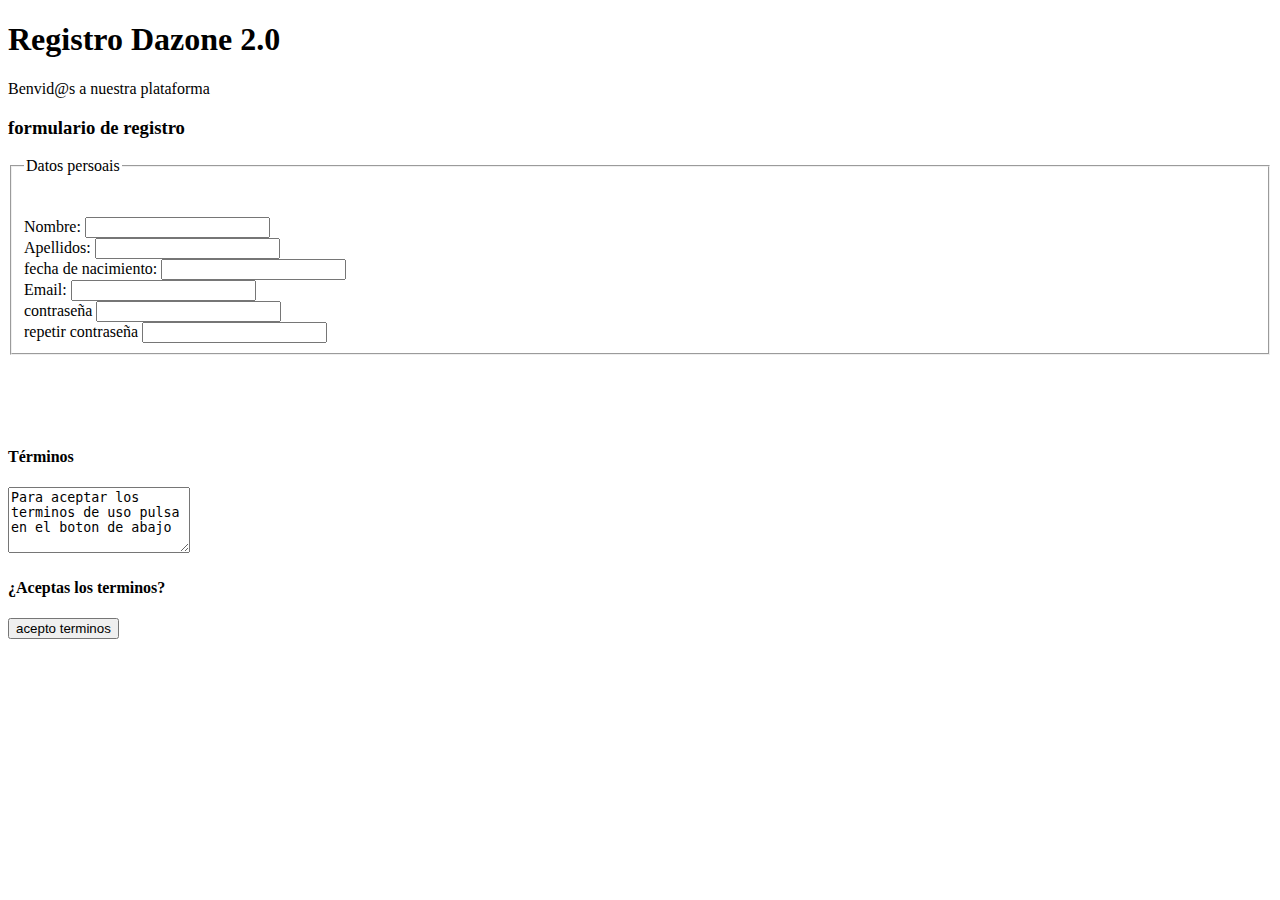
==== proyecto90formulario.html @ 52b0d1b1 "Subir proxecto" ====
<!DOCTYPE html>
<html lang="en">
<head>
    <meta charset="UTF-8">
    <meta name="viewport" content="width=device-width, initial-scale=1.0">
    <title>Document</title>
    <link rel="stylesheet" type="text/css" href="../formulario.css">

</head>
<body>
    <h1>Registro Dazone 2.0</h1>
<p>
Benvid@s a nuestra plataforma
</p>
<form action="" method="">




</form>

<h3>formulario de registro</h3>
<form action="" method="">
<fieldset>
    <legend>Datos persoais</legend>
    <br/><br/>
    <label for="name">Nombre:</label>
    <input type="text" name="" id="">
    <br>
    <label for="Apellidos">Apellidos:</label>
    <input type="text" name="" id="">
    <br>
    <label for="Data">fecha de nacimiento:</label>
    <input type="text" name="" id="">
    <br>
    <label for="email">Email:</label>
    <input type="text" name="" id="">
    <br>
    <label for="password">contraseña</label>
    <input type="password" name="" id="">
    <br>
    <label for="password">repetir contraseña</label>
    <input type="password" name="" id="">
    
    
    <br>



</fieldset>
<br>
<br>

<br>
<br>
<h4>Términos</h4>
<textarea id="comentario" name="mucho texto" rows="4" cols="20">Para aceptar los terminos de uso pulsa en el boton de abajo</textarea>
<h4>¿Aceptas los terminos?</h4>
<button>acepto terminos </button>






</form>
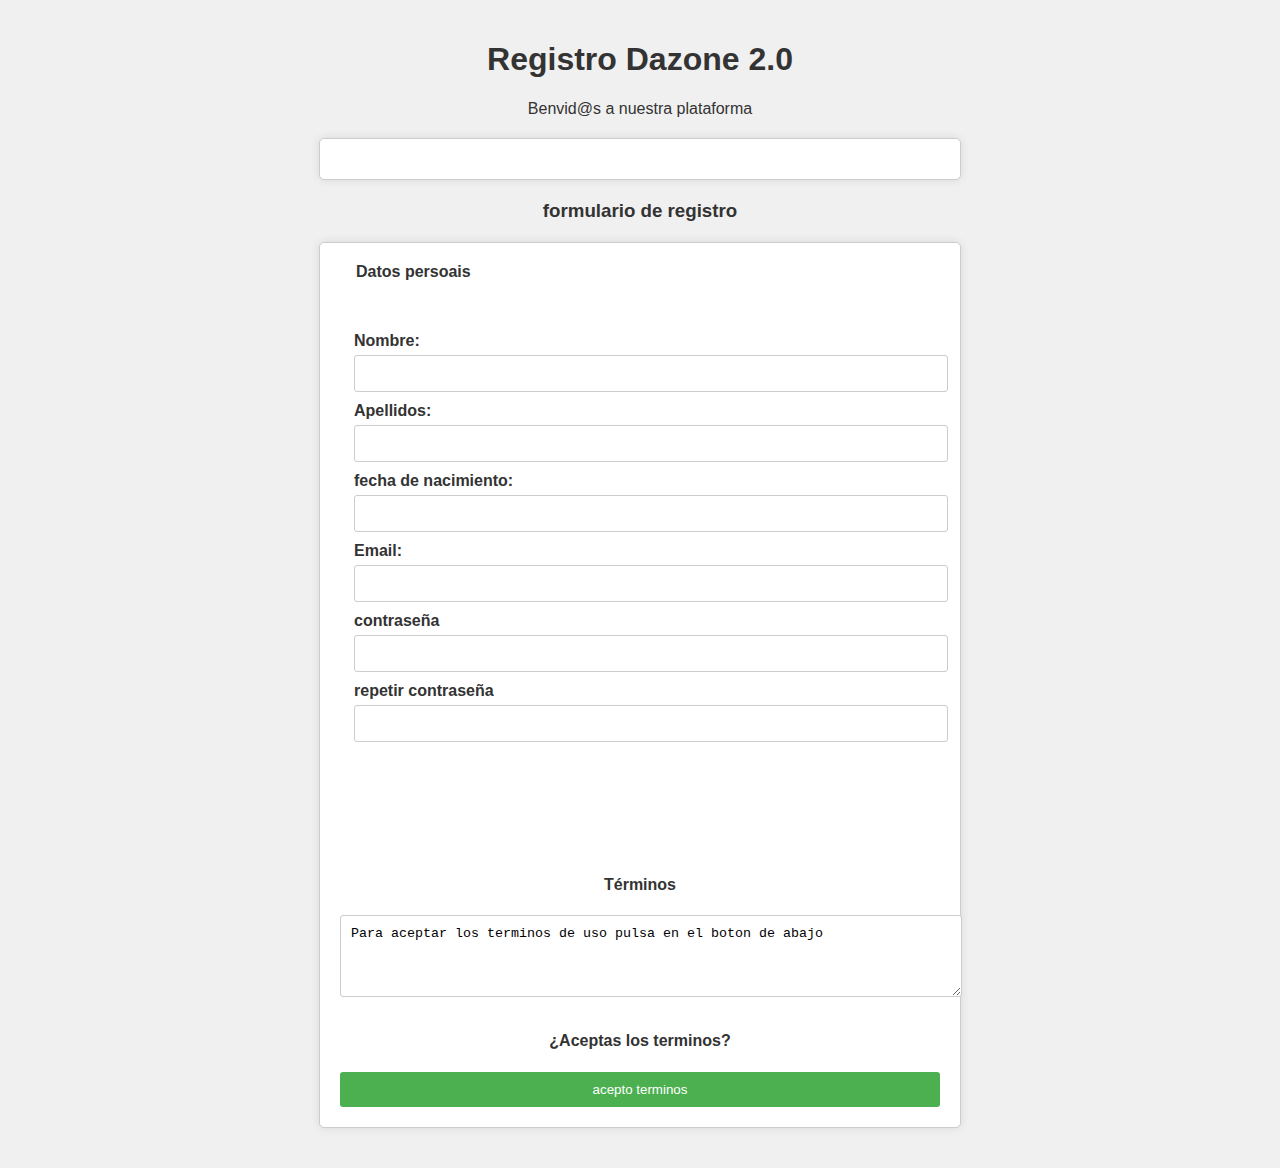
==== commit 772ccb79: "Arreglados estilos" ====
--- a/proyecto90formulario.html
+++ b/proyecto90formulario.html
@@ -4,7 +4,7 @@
     <meta charset="UTF-8">
     <meta name="viewport" content="width=device-width, initial-scale=1.0">
     <title>Document</title>
-    <link rel="stylesheet" type="text/css" href="../formulario.css">
+    <link rel="stylesheet" type="text/css" href="../css/formulario.css">
 
 </head>
 <body>
--- a/css/formulario.css
+++ b/css/formulario.css
@@ -0,0 +1,76 @@
+body {
+    font-family: Arial, sans-serif;
+    background-color: #f0f0f0;
+    color: #333;
+    margin: 0;
+    padding: 20px;
+ }
+
+ p {
+    text-align: center;
+    border: 1px;
+    font-family: Arial, Helvetica, sans-serif;
+    
+ }
+ 
+ h1, h3, h4 {
+    text-align: center;
+ }
+ 
+ form {
+    background-color: #fff;
+    border: 1px solid #ccc;
+    border-radius: 5px;
+    padding: 20px;
+    max-width: 600px;
+    margin: 20px auto;
+    box-shadow: 0 0 10px rgba(0, 0, 0, 0.1);
+ }
+ 
+ fieldset {
+    border: none;
+    margin-bottom: 20px;
+ }
+ 
+ legend {
+    font-weight: bold;
+    padding-bottom: 10px;
+ }
+ 
+ label {
+    display: block;
+    margin-bottom: 5px;
+    font-weight: bold;
+ }
+ 
+ input[type="text"],
+ input[type="password"],
+ textarea {
+    width: 100%;
+    padding: 10px;
+    border: 1px solid #ccc;
+    border-radius: 3px;
+    margin-bottom: 10px;
+ }
+ 
+ button {
+    background-color: #4CAF50;
+    color: white;
+    padding: 10px 20px;
+    border: none;
+    border-radius: 3px;
+    cursor: pointer;
+    display: block;
+    width: 100%;
+    margin-top: 10px;
+ }
+ 
+ button:hover {
+    background-color: #45a049;
+ }
+ 
+ textarea {
+    resize: vertical;
+ }
+ 
+
